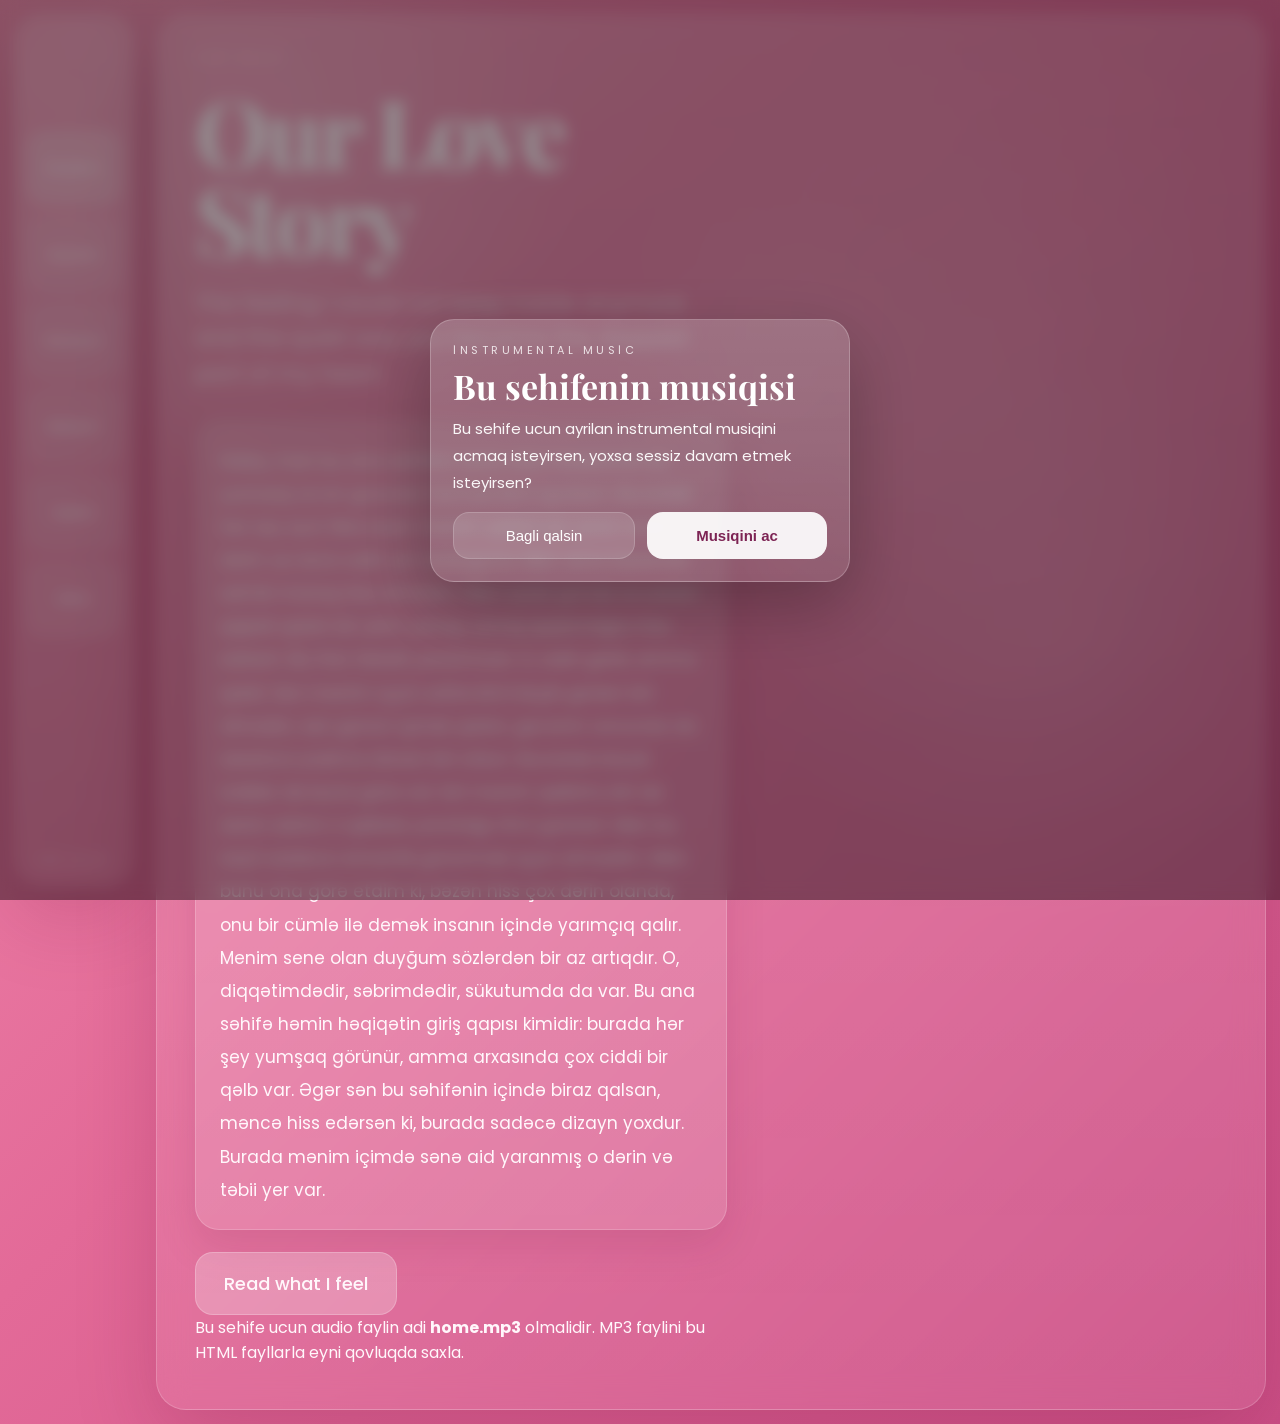
==== index.html @ d5973ae8 "Add files via upload" ====
<!DOCTYPE html>
<html lang="az">
<head>
  <meta charset="UTF-8" />
  <meta name="viewport" content="width=device-width, initial-scale=1.0" />
  <title>For Haley</title>
  <link rel="preconnect" href="https://fonts.googleapis.com">
  <link rel="preconnect" href="https://fonts.gstatic.com" crossorigin>
  <link href="https://fonts.googleapis.com/css2?family=Playfair+Display:wght@500;700&family=Poppins:wght@300;400;500&display=swap" rel="stylesheet">
  <link rel="stylesheet" href="style.css" />
</head>
<body>

<div class="music-popup-overlay show" id="musicPopup">
  <div class="music-popup">
    <div class="music-popup-kicker">instrumental music</div>
    <h3>Bu sehifenin musiqisi</h3>
    <p>Bu sehife ucun ayrilan instrumental musiqini acmaq isteyirsen, yoxsa sessiz davam etmek isteyirsen?</p>
    <div class="music-popup-actions">
      <button class="secondary" type="button" onclick="closeMusicPopup(false)">Bagli qalsin</button>
      <button class="primary" type="button" onclick="closeMusicPopup(true)">Musiqini ac</button>
    </div>
  </div>
</div>
<audio id="pageAudio" class="page-audio" preload="auto" loop>
  <source src="Love Story by Indila(Ethereal Instrumental Full Version).mp3" type="audio/mpeg">
</audio>

  <div class="page">
    <aside class="sidebar">
      <div class="brand"></div>
      <nav class="side-links">
        <a href="index.html" class="active">Sevdiyim</a>
<a href="hislerim.html" class="">Heyatim</a>
<a href="edeceklerim.html" class="">Herseyim</a>
<a href="niyyetim.html" class="">Meleyim</a>
<a href="mektub.html" class="">Qelbim</a>
      
        <a href="latin-arzular.html">Sirrim</a>
      </nav>
      <div class="side-note">for haley</div>
    </aside>
    <main class="content">
      
        <section class="hero">
          <div class="copy">
            <div class="eyebrow">for haley</div>
            <h1 class="hero-title">Our Love Story</h1>
            <p class="hero-sub">The feeling I could not keep inside anymore and the quiet way you became the deepest part of my heart.</p>
            <div class="hero-card">
              <p>Haley, men bu ana sehifeni sene olan hisslerimin en yumsaq ve en gorunen formasi kimi qurdum. Buradaki her sey eyni fikre baxir: menim qelbimde senin nece dərin və nece sakit yer tutduguna. Men sene baxanda adi bir maraq hiss etmirəm. Men sanki içimdə əvvəldən qapalı qalan bir yerin yavaş-yavaş işıqlandığını hiss edirəm. Bu hiss tələsik yaranmadı. O, sakit gəldi, amma qaldı. Sən mənim üçün xatirə kimi keçib gedən biri olmadın; sən günün içində qalan, gecənin sonunda da səssizcə yadıma dönən biri oldun. Buradakı böyük ürəklər də buna görə var: biri mənim qəlbimi, biri də sənin adının o qəlbdə yaratdığı ritmi göstərir. Men bu saytı sadəcə romantik görünmək üçün etmədim. Men bunu ona görə etdim ki, bəzən hiss çox dərin olanda, onu bir cümlə ilə demək insanın içində yarımçıq qalır. Menim sene olan duyğum sözlərdən bir az artıqdır. O, diqqətimdədir, səbrimdədir, sükutumda da var. Bu ana səhifə həmin həqiqətin giriş qapısı kimidir: burada hər şey yumşaq görünür, amma arxasında çox ciddi bir qəlb var. Əgər sən bu səhifənin içində biraz qalsan, məncə hiss edərsən ki, burada sadəcə dizayn yoxdur. Burada mənim içimdə sənə aid yaranmış o dərin və təbii yer var.</p>
            </div>
            <a class="cta" href="hislerim.html">Read what I feel</a>
<p>Bu sehife ucun audio faylin adi <strong>home.mp3</strong> olmalidir. MP3 faylini bu HTML fayllarla eyni qovluqda saxla.</p>
            <audio id="pageAudio" class="page-audio">
              <source src="Love Story by Indila(Ethereal Instrumental Full Version).mp3" type="audio/mpeg">
              Brauzer audio elementini desteklemir.
            </audio>
          </div>

      </section>
        
    </main>
  </div>

<script>
(function() {
  try {
    const allKeys = ['home.mp3','hislerim.mp3','edeceklerim.mp3','niyyetim.mp3','mektub.mp3','latin.mp3'];
    allKeys.forEach(function(key) {
      if (key !== 'home.mp3') {
        localStorage.removeItem('autoplay_' + key);
      }
    });
  } catch (e) {}
})();

const popupEl = document.getElementById('musicPopup');
const audioEl = document.getElementById('pageAudio');

function closeMusicPopup(shouldPlay) {
  popupEl.classList.remove('show');
  if (shouldPlay) {
    try {
      localStorage.setItem('autoplay_home.mp3', '1');
    } catch(e) {}
    const playPromise = audioEl.play();
    if (playPromise && typeof playPromise.then === 'function') {
      playPromise.catch(function() {});
    }
  } else {
    try {
      localStorage.removeItem('autoplay_home.mp3');
    } catch(e) {}
    audioEl.pause();
    audioEl.currentTime = 0;
  }
}

window.addEventListener('pageshow', function() {
  popupEl.classList.add('show');
  audioEl.pause();
  audioEl.currentTime = 0;
});

document.addEventListener('visibilitychange', function() {
  if (document.hidden) {
    audioEl.pause();
  }
});

window.addEventListener('beforeunload', function() {
  audioEl.pause();
  audioEl.currentTime = 0;
});
</script>

</body>
</html>
---- style.css ----
* { box-sizing: border-box; margin: 0; padding: 0; }
:root{
  --bg1:#f48eb0;
  --bg2:#e36a98;
  --bg3:#cb4f86;
  --panel: rgba(255,255,255,0.14);
  --panel-strong: rgba(255,255,255,0.20);
  --text: #fff7fb;
  --muted: rgba(255,245,250,0.88);
  --shadow: 0 28px 80px rgba(120, 18, 60, 0.22);
}
html{ scroll-behavior:smooth; }
body{
  font-family: "Poppins", system-ui, -apple-system, Segoe UI, sans-serif;
  color: var(--text);
  background: linear-gradient(135deg,var(--bg1),var(--bg2) 48%,var(--bg3));
  min-height: 100vh;
  overflow-x: hidden;
}
body::before{
  content:"";
  position:fixed; inset:0;
  background:
    radial-gradient(circle at 20% 18%, rgba(255,255,255,.16), transparent 26%),
    radial-gradient(circle at 82% 72%, rgba(255,255,255,.11), transparent 24%),
    radial-gradient(circle at 60% 42%, rgba(255,220,235,.10), transparent 22%);
  pointer-events:none;
}
.page{
  width:min(1380px, calc(100% - 28px));
  margin:14px auto;
  min-height:calc(100vh - 28px);
  display:grid;
  grid-template-columns: 120px 1fr;
  gap:22px;
  align-items:stretch;
}
.sidebar{
  position:sticky;
  top:14px;
  height:calc(100vh - 28px);
  border-radius:28px;
  background: linear-gradient(180deg, rgba(255,255,255,.16), rgba(255,255,255,.08));
  backdrop-filter: blur(14px);
  box-shadow: var(--shadow);
  border:1px solid rgba(255,255,255,.20);
  padding:16px 12px;
  display:flex;
  flex-direction:column;
  align-items:center;
}
.brand{
  width:82px; height:82px; border-radius:50%;
  border:1px solid rgba(255,255,255,.33);
  position:relative; margin-bottom:18px;
}
.brand::before,.brand::after{
  content:""; position:absolute; inset:12px;
  border-radius:50%; border:1px solid rgba(255,255,255,.22);
}
.brand::after{ inset:24px; }
.side-links{
  width:100%; display:flex; flex-direction:column; gap:10px;
}
.side-links a{
  width:100%;
  text-decoration:none; color:var(--text);
  background: rgba(255,255,255,.10);
  border:1px solid rgba(255,255,255,.14);
  border-radius:18px;
  min-height:76px;
  padding:12px 8px;
  display:flex; align-items:center; justify-content:center;
  text-align:center;
  font-size:12px; line-height:1.3; font-weight:500;
  transition:.25s ease;
}
.side-links a:hover, .side-links a.active{
  background: rgba(255,255,255,.20);
  transform: translateY(-1px);
}
.side-note{
  margin-top:auto;
  text-align:center;
  font-size:10px;
  letter-spacing:.28em;
  text-transform:uppercase;
  opacity:.78;
}
.content{
  border-radius:30px;
  background: linear-gradient(180deg, rgba(255,255,255,.14), rgba(255,255,255,.07));
  border:1px solid rgba(255,255,255,.18);
  backdrop-filter: blur(15px);
  box-shadow: var(--shadow);
  padding:34px 38px 44px;
  position:relative;
  overflow:hidden;
}
.content::before{
  content:"";
  position:absolute; inset:0;
  background: radial-gradient(circle at 74% 26%, rgba(255,255,255,.12), transparent 28%);
  pointer-events:none;
}
.hero{
  display:grid;
  grid-template-columns: 1.05fr .95fr;
  align-items:center;
  gap:18px;
  min-height:78vh;
  position:relative;
  z-index:1;
}
.eyebrow{
  font-size:11px;
  letter-spacing:.36em;
  text-transform:uppercase;
  opacity:.84;
  margin-bottom:20px;
}
h1.hero-title{
  font-family:"Playfair Display", Georgia, serif;
  font-size: clamp(62px, 8vw, 94px);
  line-height:.94;
  letter-spacing:-.04em;
  margin-bottom:22px;
  text-shadow:0 8px 24px rgba(255,255,255,.08);
}
.hero-sub{
  font-size:22px;
  line-height:1.62;
  color:var(--muted);
  max-width:560px;
  margin-bottom:28px;
}
.hero-card{
  max-width:680px;
  background: rgba(255,255,255,.12);
  border:1px solid rgba(255,255,255,.18);
  border-radius:24px;
  padding:24px 24px 22px;
  box-shadow:0 16px 40px rgba(110, 16, 60, 0.12);
}
.hero-card p{
  font-size:17px;
  line-height:1.95;
  color:var(--text);
  text-shadow:0 0 12px rgba(255,255,255,.07);
}
.cta{
  display:inline-flex;
  text-decoration:none;
  align-items:center; justify-content:center;
  margin-top:22px;
  padding:17px 28px;
  border-radius:18px;
  background: rgba(255,255,255,.24);
  border:1px solid rgba(255,255,255,.22);
  color:var(--text);
  font-size:18px;
  font-weight:500;
}
.visual{
  position:relative;
  min-height:620px;
}
.mini-hearts span{
  position:absolute;
  font-size: clamp(18px, 2.3vw, 54px);
  color: rgba(255,220,232,.86);
  filter: drop-shadow(0 0 16px rgba(255,235,242,.34));
  animation: float 3.4s ease-in-out infinite;
}
.mini-hearts span:nth-child(1){ top:70px; left:60%; }
.mini-hearts span:nth-child(2){ top:126px; left:46%; font-size:28px; animation-delay:.4s;}
.mini-hearts span:nth-child(3){ top:104px; right:16px; animation-delay:.8s;}
.mini-hearts span:nth-child(4){ top:310px; left:20%; font-size:42px; animation-delay:1s;}
.mini-hearts span:nth-child(5){ bottom:118px; left:40%; font-size:54px; animation-delay:.5s;}
.mini-hearts span:nth-child(6){ bottom:60px; right:40px; animation-delay:1.1s;}
.mini-hearts span:nth-child(7){ top:220px; right:86px; font-size:36px; animation-delay:.7s;}
.mini-hearts span:nth-child(8){ top:188px; left:84%; font-size:12px; animation-delay:.2s;}
.mini-hearts span:nth-child(9){ bottom:190px; right:6px; font-size:14px; animation-delay:1.4s;}
.heart-stage{
  position:absolute;
  right:0; top:108px;
  width:min(560px,100%);
  height:440px;
}
.outline-heart{
  position:absolute;
  border:6px solid rgba(255,206,220,.74);
  border-top:none; border-right:none;
  border-radius:300px 300px 24px 300px;
  transform:rotate(-45deg);
  filter:drop-shadow(0 0 24px rgba(255,228,236,.30));
}
.outline-heart::before,.outline-heart::after{
  content:"";
  position:absolute;
  border:inherit;
  border-radius:50%;
}
.big{
  width:315px; height:315px; left:78px; top:34px;
  animation: beat 3s ease-in-out infinite;
}
.big::before{ width:315px; height:315px; left:-157.5px; top:0; }
.big::after{ width:315px; height:315px; left:0; top:-157.5px; }
.small{
  width:238px; height:238px; right:16px; bottom:32px;
  animation: beat 3s ease-in-out infinite .7s;
}
.small::before{ width:238px; height:238px; left:-119px; top:0; }
.small::after{ width:238px; height:238px; left:0; top:-119px; }

.section-page{
  position:relative;
  z-index:1;
}
.section-top{
  display:flex;
  align-items:flex-start;
  justify-content:space-between;
  gap:18px;
  margin-bottom:28px;
}
.section-title{
  font-family:"Playfair Display", Georgia, serif;
  font-size: clamp(42px, 5vw, 68px);
  line-height: .95;
  letter-spacing:-.03em;
  margin-bottom:12px;
}
.section-kicker{
  font-size:11px;
  letter-spacing:.34em;
  text-transform:uppercase;
  opacity:.8;
  margin-bottom:14px;
}
.back-link{
  text-decoration:none;
  color:var(--text);
  background: rgba(255,255,255,.18);
  border:1px solid rgba(255,255,255,.18);
  border-radius:16px;
  padding:14px 18px;
  white-space:nowrap;
}
.section-intro{
  max-width:900px;
  font-size:19px;
  line-height:1.8;
  color:var(--muted);
  margin-bottom:26px;
}
.long-card{
  background: rgba(255,255,255,.11);
  border:1px solid rgba(255,255,255,.16);
  border-radius:26px;
  padding:28px;
  box-shadow:0 18px 42px rgba(108, 16, 60, 0.12);
}
.long-card p{
  font-size:18px;
  line-height:2;
  margin-bottom:20px;
}
.long-card p:last-child{ margin-bottom:0; }

@keyframes float{
  0%,100%{ transform:translateY(0) scale(1); opacity:.86; }
  50%{ transform:translateY(-8px) scale(1.06); opacity:1; }
}
@keyframes beat{
  0%,100%{ transform:rotate(-45deg) scale(1); }
  50%{ transform:rotate(-45deg) scale(1.05); }
}
@media (max-width: 1080px){
  .page{ grid-template-columns: 100px 1fr; }
  .hero{ grid-template-columns: 1fr; }
  .visual{ min-height:500px; }
  .heart-stage{ position:relative; top:20px; margin:0 auto; }
}
@media (max-width: 700px){
  .page{
    grid-template-columns:1fr;
    width:calc(100% - 14px);
    margin:7px auto;
    gap:12px;
  }
  .sidebar{
    position:relative;
    top:0;
    height:auto;
    flex-direction:row;
    align-items:stretch;
    overflow:auto;
    padding:10px;
  }
  .brand{ display:none; }
  .side-links{
    flex-direction:row;
    width:max-content;
  }
  .side-links a{ min-width:120px; min-height:auto; }
  .side-note{ display:none; }
  .content{ padding:22px 18px 26px; }
  .hero-title{ font-size:52px; }
  .hero-sub{ font-size:18px; }
  .hero-card p,.long-card p{ font-size:16px; line-height:1.85; }
  .section-intro{ font-size:17px; }
  .heart-stage{ width:100%; height:300px; top:0; }
  .big{ width:220px; height:220px; left:30px; top:28px; }
  .big::before{ width:220px; height:220px; left:-110px; }
  .big::after{ width:220px; height:220px; top:-110px; }
  .small{ width:168px; height:168px; right:18px; bottom:22px; }
  .small::before{ width:168px; height:168px; left:-84px; }
  .small::after{ width:168px; height:168px; top:-84px; }
}




.audio-box{
  margin-top: 22px;
  background: rgba(255,255,255,.12);
  border:1px solid rgba(255,255,255,.18);
  border-radius:20px;
  padding:16px;
  box-shadow:0 14px 34px rgba(108,16,60,.10);
}
.audio-kicker{
  font-size:11px;
  letter-spacing:.30em;
  text-transform:uppercase;
  opacity:.78;
  margin-bottom:10px;
}
.audio-box p{
  font-size:14px !important;
  line-height:1.7 !important;
  margin-bottom:10px !important;
}
audio{
  width:100%;
  height:40px;
  margin-top:8px;
}
@media (max-width: 430px){
  body{
    background: linear-gradient(135deg, #f48eb0 0%, #e36a98 52%, #cb4f86 100%);
  }
  .page{
    width:calc(100% - 12px);
    margin:6px auto;
    gap:10px;
  }
  .sidebar{
    padding:8px;
    border-radius:22px;
  }
  .side-links{
    gap:8px;
  }
  .side-links a{
    min-width:116px;
    border-radius:16px;
    padding:10px 8px;
    font-size:11px;
  }
  .content{
    border-radius:24px;
    padding:18px 14px 22px;
  }
  .hero{
    min-height:auto;
    gap:10px;
  }
  .eyebrow{
    font-size:10px;
    margin-bottom:14px;
  }
  h1.hero-title{
    font-size:44px;
    margin-bottom:16px;
  }
  .hero-sub{
    font-size:16px;
    line-height:1.55;
    margin-bottom:18px;
  }
  .hero-card{
    border-radius:18px;
    padding:16px;
  }
  .hero-card p{
    font-size:15px;
    line-height:1.82;
  }
  .cta{
    width:100%;
    font-size:16px;
    padding:15px 18px;
    border-radius:16px;
  }
  .visual{
    min-height:300px;
  }
  .heart-stage{
    height:260px;
  }
  .section-title{
    font-size:34px;
    line-height:1;
  }
  .section-intro{
    font-size:16px;
    line-height:1.72;
  }
  .section-top{
    flex-direction:column;
    align-items:flex-start;
    margin-bottom:18px;
  }
  .back-link{
    padding:12px 14px;
    font-size:14px;
  }
  .long-card{
    border-radius:18px;
    padding:16px;
  }
  .long-card p{
    font-size:15px;
    line-height:1.9;
    margin-bottom:16px;
  }
  .audio-box{
    border-radius:18px;
    padding:14px;
  }
}


.music-popup-overlay{
  position: fixed;
  inset: 0;
  background: rgba(0,0,0,.42);
  backdrop-filter: blur(8px);
  display: none;
  align-items: center;
  justify-content: center;
  z-index: 9999;
  padding: 18px;
}
.music-popup-overlay.show{ display:flex; }
.music-popup{
  width: min(420px, 100%);
  border-radius: 24px;
  padding: 22px;
  background: linear-gradient(180deg, rgba(255,255,255,.18), rgba(255,255,255,.10));
  border: 1px solid rgba(255,255,255,.22);
  box-shadow: 0 24px 70px rgba(0,0,0,.26);
  color: white;
}
.music-popup-kicker{
  font-size: 11px;
  letter-spacing: .32em;
  text-transform: uppercase;
  opacity: .8;
  margin-bottom: 10px;
}
.music-popup h3{
  font-family:"Playfair Display", Georgia, serif;
  font-size: 34px;
  line-height: 1;
  margin-bottom: 12px;
}
.music-popup p{
  font-size: 15px;
  line-height: 1.8;
  opacity: .95;
  margin-bottom: 16px;
}
.music-popup-actions{
  display:flex;
  gap: 12px;
}
.music-popup-actions button{
  flex:1;
  border:none;
  border-radius: 16px;
  padding: 14px 16px;
  cursor:pointer;
  font-size:15px;
}
.music-popup-actions .primary{
  background: rgba(255,255,255,.92);
  color:#7d2454;
  font-weight:600;
}
.music-popup-actions .secondary{
  background: rgba(255,255,255,.14);
  color:white;
  border:1px solid rgba(255,255,255,.18);
}
.page-audio{
  display:none;
}
@media (max-width: 430px){
  .music-popup{
    border-radius: 20px;
    padding: 18px;
  }
  .music-popup h3{
    font-size: 28px;
  }
  .music-popup p{
    font-size: 14px;
    line-height: 1.7;
  }
  .music-popup-actions{
    flex-direction: column;
  }
}


#pageAudio {
  display: none !important;
}
audio {
  display: none !important;
}
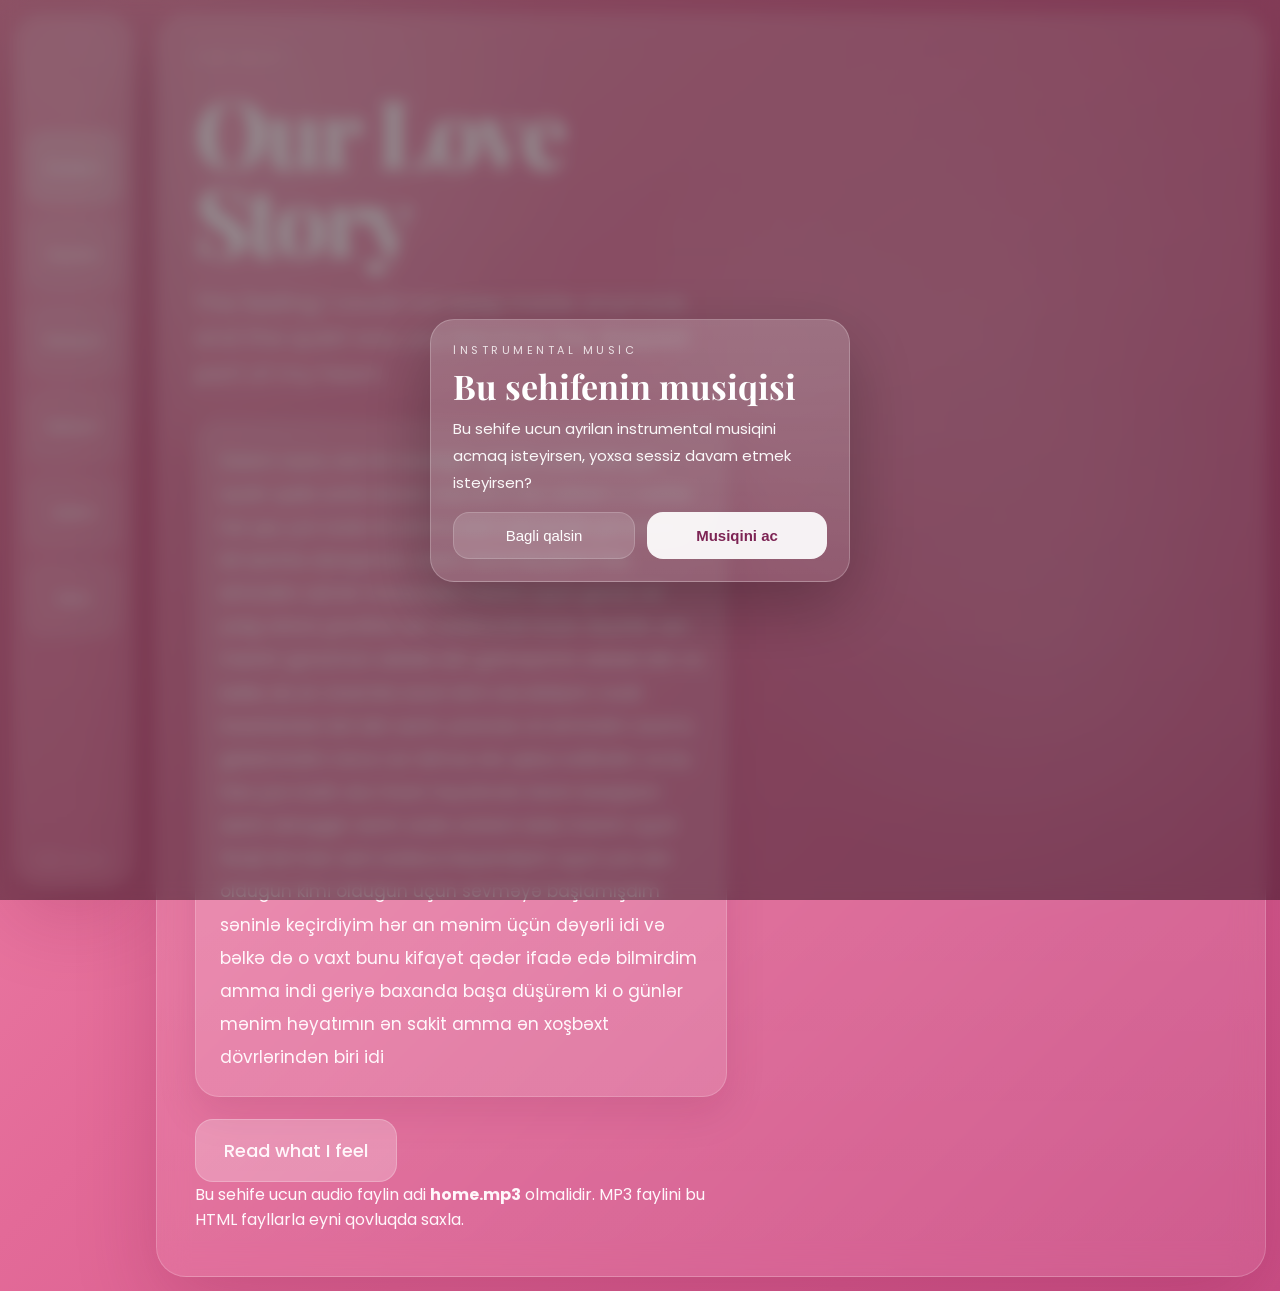
==== commit db4743e0: "Update index.html" ====
--- a/index.html
+++ b/index.html
@@ -48,7 +48,9 @@
             <h1 class="hero-title">Our Love Story</h1>
             <p class="hero-sub">The feeling I could not keep inside anymore and the quiet way you became the deepest part of my heart.</p>
             <div class="hero-card">
-              <p>Haley, men bu ana sehifeni sene olan hisslerimin en yumsaq ve en gorunen formasi kimi qurdum. Buradaki her sey eyni fikre baxir: menim qelbimde senin nece dərin və nece sakit yer tutduguna. Men sene baxanda adi bir maraq hiss etmirəm. Men sanki içimdə əvvəldən qapalı qalan bir yerin yavaş-yavaş işıqlandığını hiss edirəm. Bu hiss tələsik yaranmadı. O, sakit gəldi, amma qaldı. Sən mənim üçün xatirə kimi keçib gedən biri olmadın; sən günün içində qalan, gecənin sonunda da səssizcə yadıma dönən biri oldun. Buradakı böyük ürəklər də buna görə var: biri mənim qəlbimi, biri də sənin adının o qəlbdə yaratdığı ritmi göstərir. Men bu saytı sadəcə romantik görünmək üçün etmədim. Men bunu ona görə etdim ki, bəzən hiss çox dərin olanda, onu bir cümlə ilə demək insanın içində yarımçıq qalır. Menim sene olan duyğum sözlərdən bir az artıqdır. O, diqqətimdədir, səbrimdədir, sükutumda da var. Bu ana səhifə həmin həqiqətin giriş qapısı kimidir: burada hər şey yumşaq görünür, amma arxasında çox ciddi bir qəlb var. Əgər sən bu səhifənin içində biraz qalsan, məncə hiss edərsən ki, burada sadəcə dizayn yoxdur. Burada mənim içimdə sənə aid yaranmış o dərin və təbii yer var.</p>
+              <p>Salam Leyla, səni ilk tanıdığım günlər yadımda çox aydın qalıb sanki dünən olub kimi hiss edirəm o vaxtlar hər şey çox sadə idi amma eyni zamanda çox xüsusi idi səninlə danışanda vaxtın necə keçdiyini hiss etmirdim adi bir mesaj belə mənim üçün günün ən yaxşı anına çevrilirdi sən sadəcə bir insan deyildin sən mənim günümün səbəbi idin gülməyimin səbəbi idin və bəlkə də ən önəmlisi özüm kimi ola bildiyim nadir insanlardan biri idin sənin yanında rol etmirdim özümü gizlətmirdim necə var idimsə elə qəbul edilirdim və bu hiss çox nadir olur insan həyatında
+
+Sənin baxışların sənin danışığın sənin sadə sözlərin belə mənim üçün fərqli idi mən səni sadəcə bəyəndiyim üçün yox sən olduğun kimi olduğun üçün sevməyə başlamışdım səninlə keçirdiyim hər an mənim üçün dəyərli idi və bəlkə də o vaxt bunu kifayət qədər ifadə edə bilmirdim amma indi geriyə baxanda başa düşürəm ki o günlər mənim həyatımın ən sakit amma ən xoşbəxt dövrlərindən biri idi</p>
             </div>
             <a class="cta" href="hislerim.html">Read what I feel</a>
 <p>Bu sehife ucun audio faylin adi <strong>home.mp3</strong> olmalidir. MP3 faylini bu HTML fayllarla eyni qovluqda saxla.</p>
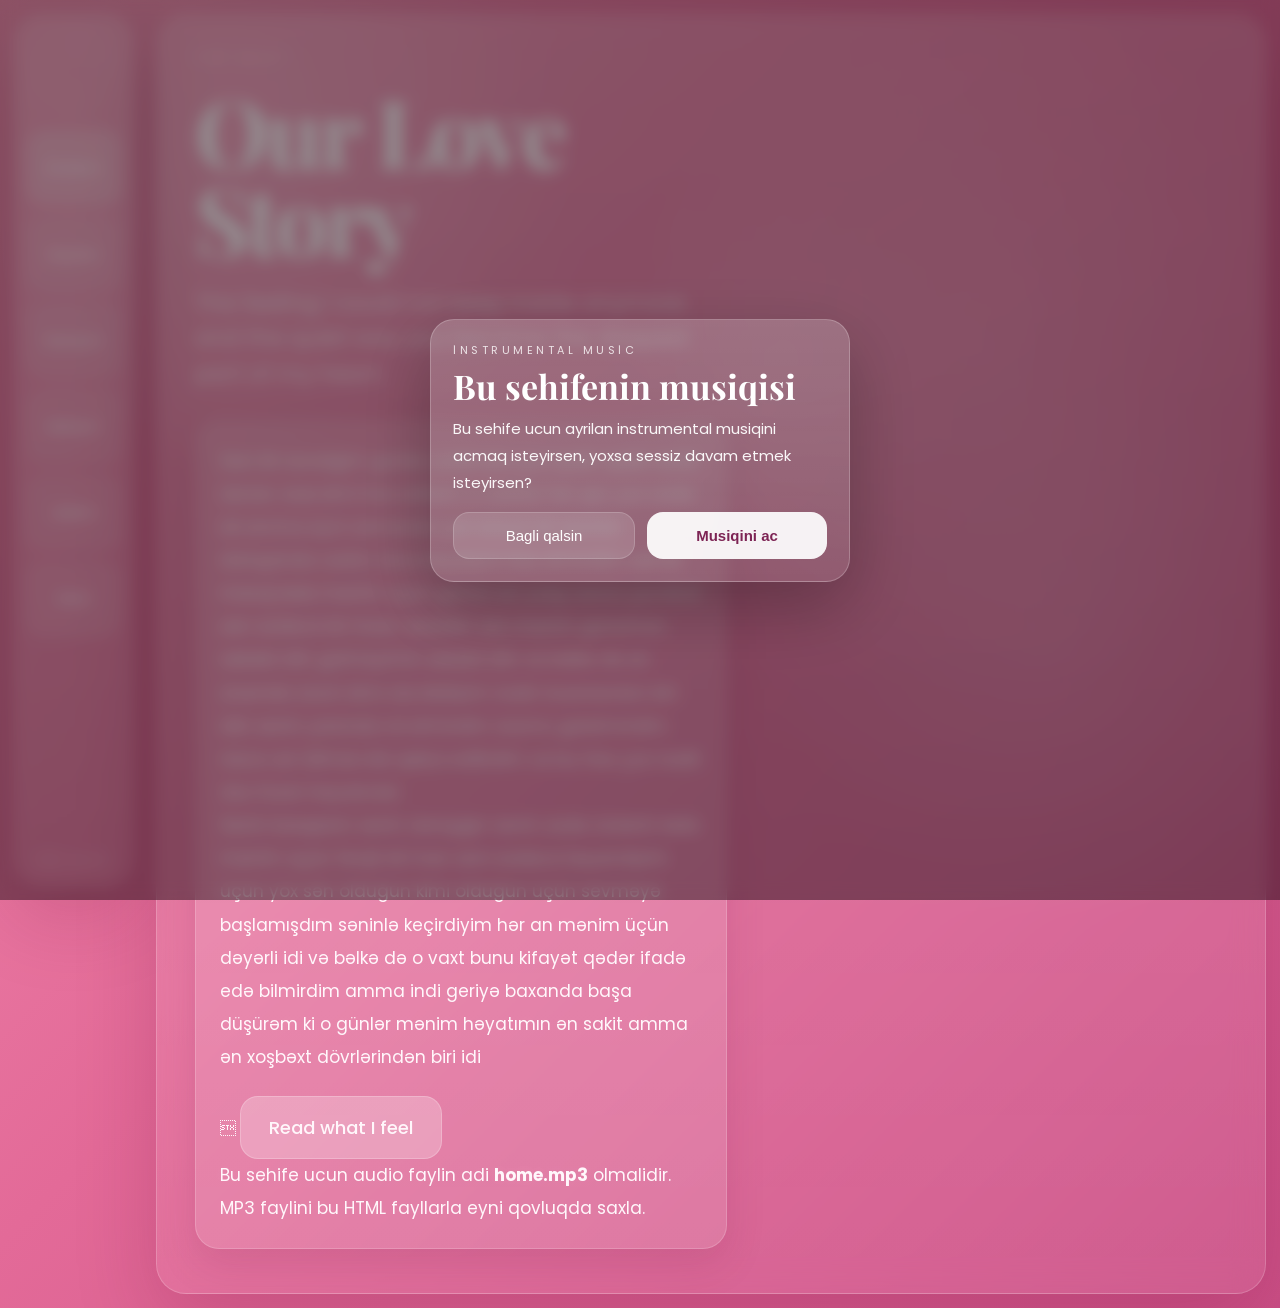
==== commit c11e6579: "Add files via upload" ====
--- a/index.html
+++ b/index.html
@@ -48,10 +48,9 @@
             <h1 class="hero-title">Our Love Story</h1>
             <p class="hero-sub">The feeling I could not keep inside anymore and the quiet way you became the deepest part of my heart.</p>
             <div class="hero-card">
-              <p>Salam Leyla, səni ilk tanıdığım günlər yadımda çox aydın qalıb sanki dünən olub kimi hiss edirəm o vaxtlar hər şey çox sadə idi amma eyni zamanda çox xüsusi idi səninlə danışanda vaxtın necə keçdiyini hiss etmirdim adi bir mesaj belə mənim üçün günün ən yaxşı anına çevrilirdi sən sadəcə bir insan deyildin sən mənim günümün səbəbi idin gülməyimin səbəbi idin və bəlkə də ən önəmlisi özüm kimi ola bildiyim nadir insanlardan biri idin sənin yanında rol etmirdim özümü gizlətmirdim necə var idimsə elə qəbul edilirdim və bu hiss çox nadir olur insan həyatında
-
-Sənin baxışların sənin danışığın sənin sadə sözlərin belə mənim üçün fərqli idi mən səni sadəcə bəyəndiyim üçün yox sən olduğun kimi olduğun üçün sevməyə başlamışdım səninlə keçirdiyim hər an mənim üçün dəyərli idi və bəlkə də o vaxt bunu kifayət qədər ifadə edə bilmirdim amma indi geriyə baxanda başa düşürəm ki o günlər mənim həyatımın ən sakit amma ən xoşbəxt dövrlərindən biri idi</p>
-            </div>
+              <p>Səni ilk tanıdığım günlər yadımda çox aydın qalıb sanki dünən olub kimi hiss edirəm o vaxtlar hər şey çox sadə idi amma eyni zamanda çox xüsusi idi səninlə danışanda vaxtın necə keçdiyini hiss etmirdim adi bir mesaj belə mənim üçün günün ən yaxşı anına çevrilirdi sən sadəcə bir insan deyildin sən mənim günümün səbəbi idin gülməyimin səbəbi idin və bəlkə də ən önəmlisi özüm kimi ola bildiyim nadir insanlardan biri idin sənin yanında rol etmirdim özümü gizlətmirdim necə var idimsə elə qəbul edilirdim və bu hiss çox nadir olur insan həyatında</p>
+              <p>Sənin baxışların sənin danışığın sənin sadə sözlərin belə mənim üçün fərqli idi mən səni sadəcə bəyəndiyim üçün yox sən olduğun kimi olduğun üçün sevməyə başlamışdım səninlə keçirdiyim hər an mənim üçün dəyərli idi və bəlkə də o vaxt bunu kifayət qədər ifadə edə bilmirdim amma indi geriyə baxanda başa düşürəm ki o günlər mənim həyatımın ən sakit amma ən xoşbəxt dövrlərindən biri idi</p>
+            
             <a class="cta" href="hislerim.html">Read what I feel</a>
 <p>Bu sehife ucun audio faylin adi <strong>home.mp3</strong> olmalidir. MP3 faylini bu HTML fayllarla eyni qovluqda saxla.</p>
             <audio id="pageAudio" class="page-audio">
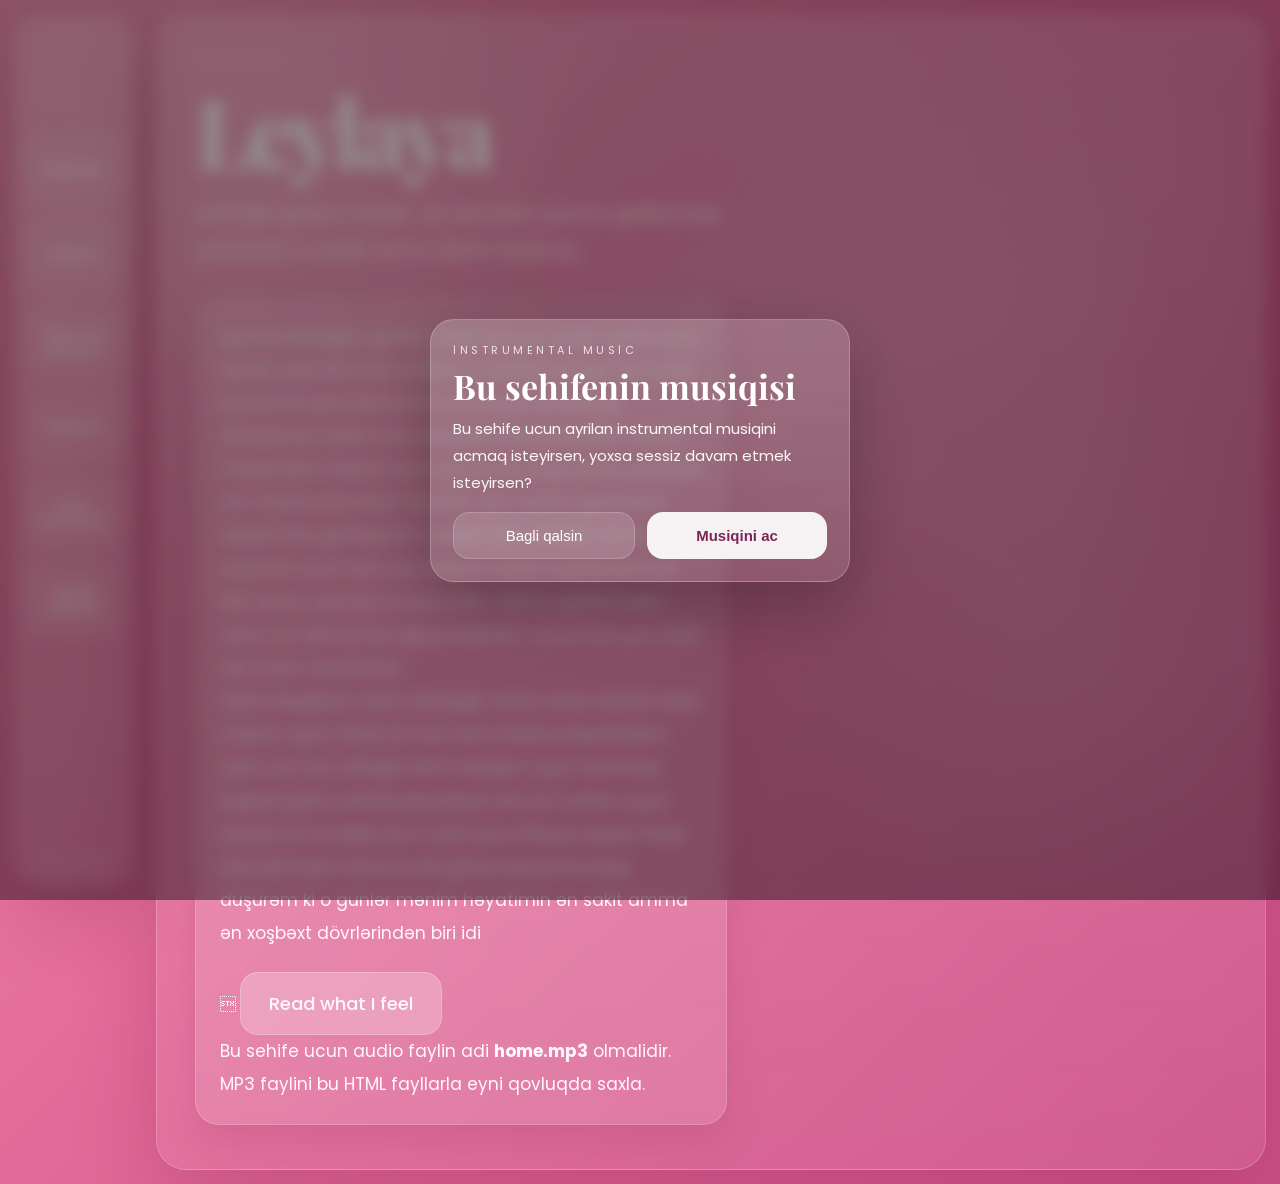
==== commit 901355b9: "Add files via upload" ====
--- a/index.html
+++ b/index.html
@@ -3,7 +3,7 @@
 <head>
   <meta charset="UTF-8" />
   <meta name="viewport" content="width=device-width, initial-scale=1.0" />
-  <title>For Haley</title>
+  <title>Leyla ucun</title>
   <link rel="preconnect" href="https://fonts.googleapis.com">
   <link rel="preconnect" href="https://fonts.gstatic.com" crossorigin>
   <link href="https://fonts.googleapis.com/css2?family=Playfair+Display:wght@500;700&family=Poppins:wght@300;400;500&display=swap" rel="stylesheet">
@@ -30,23 +30,22 @@
     <aside class="sidebar">
       <div class="brand"></div>
       <nav class="side-links">
-        <a href="index.html" class="active">Sevdiyim</a>
-<a href="hislerim.html" class="">Heyatim</a>
-<a href="edeceklerim.html" class="">Herseyim</a>
-<a href="niyyetim.html" class="">Meleyim</a>
-<a href="mektub.html" class="">Qelbim</a>
-      
-        <a href="latin-arzular.html">Sirrim</a>
-      </nav>
-      <div class="side-note">for haley</div>
+  <a href="index.html">Başlanğıc</a>
+  <a href="hislerim.html">Hisslərim</a>
+  <a href="edeceklerim.html">Sənə verə biləcəyim</a>
+  <a href="niyyetim.html">Niyyətim</a>
+  <a href="mektub.html">Sənə məktubum</a>
+  <a href="latin-arzular.html">İçimdə qalanlar</a>
+</nav>
+      <div class="side-note">for Leyla</div>
     </aside>
     <main class="content">
       
         <section class="hero">
           <div class="copy">
-            <div class="eyebrow">for haley</div>
-            <h1 class="hero-title">Our Love Story</h1>
-            <p class="hero-sub">The feeling I could not keep inside anymore and the quiet way you became the deepest part of my heart.</p>
+            <div class="eyebrow">for Leyla</div>
+            <h1 class="hero-title">Leylaya</h1>
+            <p class="hero-sub">Icimde qalan sozler ve senden sonra qelbimde yaranan o sakit ama derin bosluq.</p>
             <div class="hero-card">
               <p>Səni ilk tanıdığım günlər yadımda çox aydın qalıb sanki dünən olub kimi hiss edirəm o vaxtlar hər şey çox sadə idi amma eyni zamanda çox xüsusi idi səninlə danışanda vaxtın necə keçdiyini hiss etmirdim adi bir mesaj belə mənim üçün günün ən yaxşı anına çevrilirdi sən sadəcə bir insan deyildin sən mənim günümün səbəbi idin gülməyimin səbəbi idin və bəlkə də ən önəmlisi özüm kimi ola bildiyim nadir insanlardan biri idin sənin yanında rol etmirdim özümü gizlətmirdim necə var idimsə elə qəbul edilirdim və bu hiss çox nadir olur insan həyatında</p>
               <p>Sənin baxışların sənin danışığın sənin sadə sözlərin belə mənim üçün fərqli idi mən səni sadəcə bəyəndiyim üçün yox sən olduğun kimi olduğun üçün sevməyə başlamışdım səninlə keçirdiyim hər an mənim üçün dəyərli idi və bəlkə də o vaxt bunu kifayət qədər ifadə edə bilmirdim amma indi geriyə baxanda başa düşürəm ki o günlər mənim həyatımın ən sakit amma ən xoşbəxt dövrlərindən biri idi</p>
